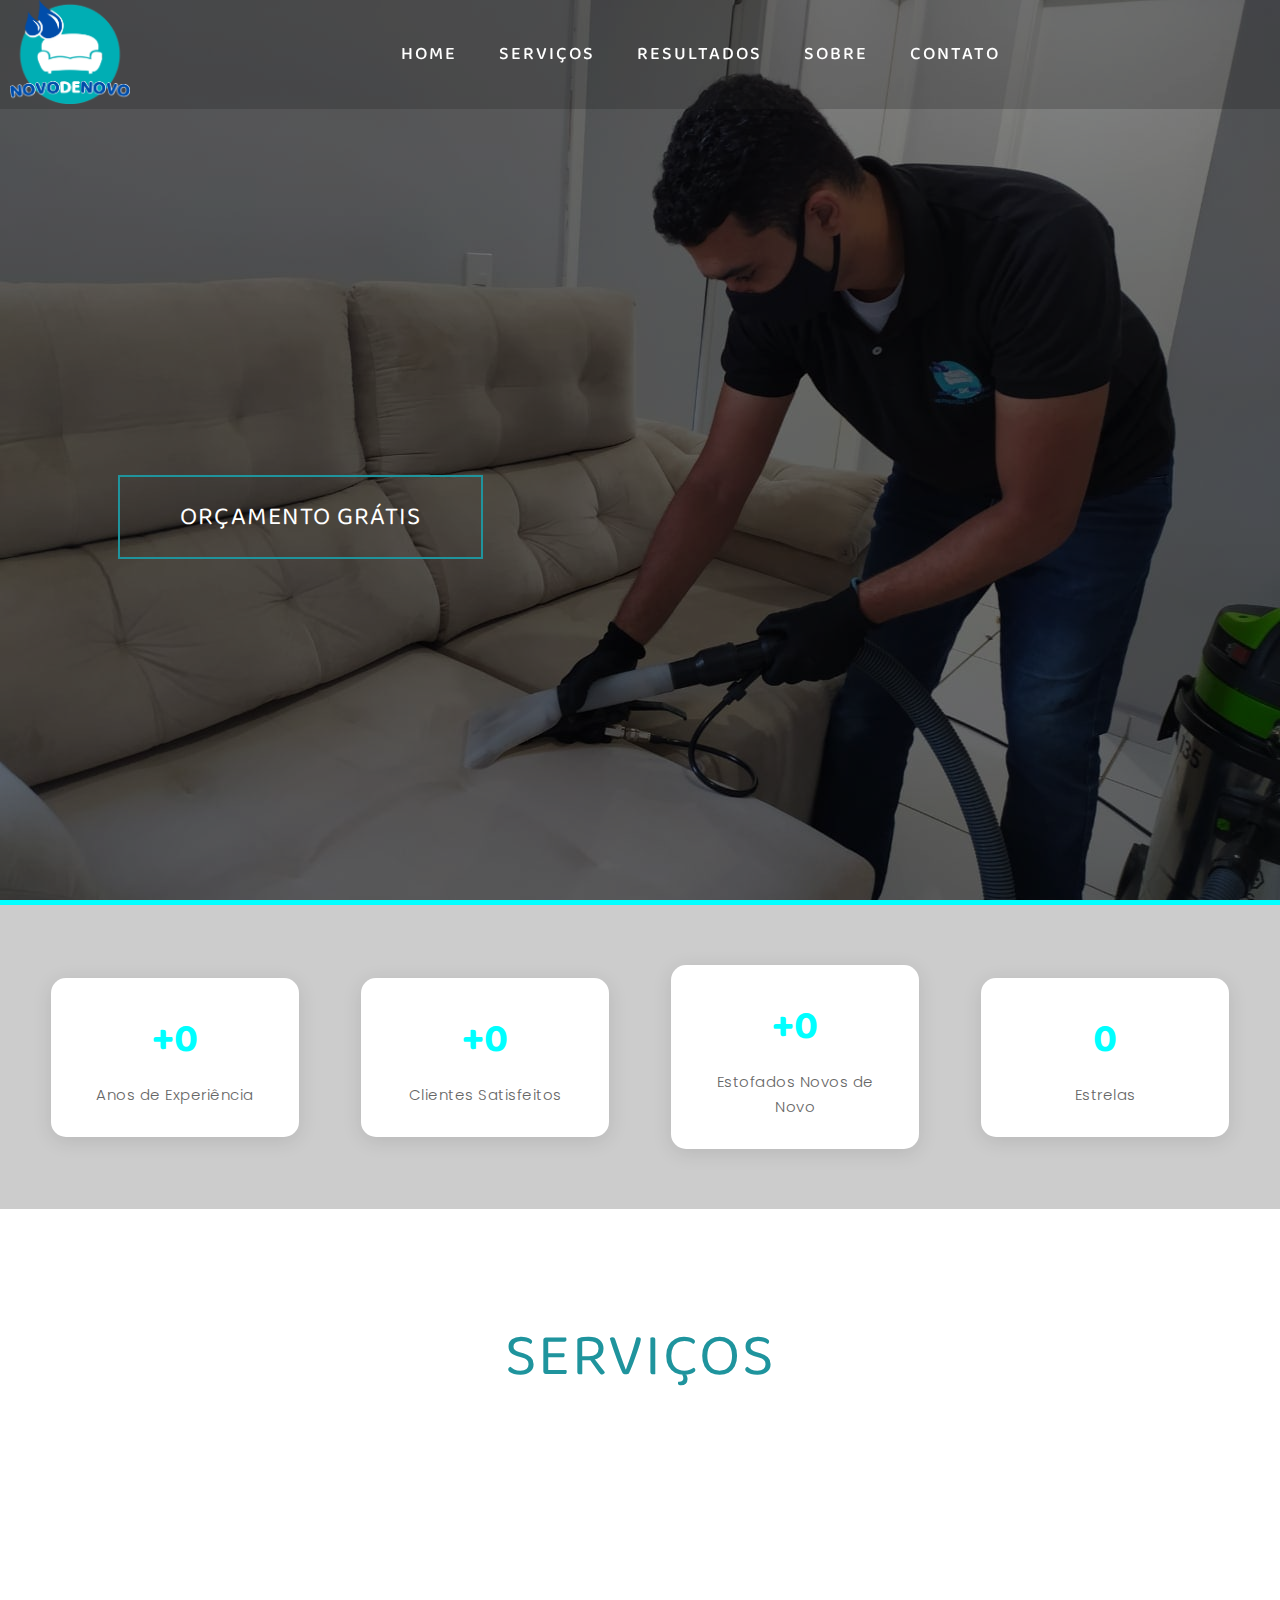
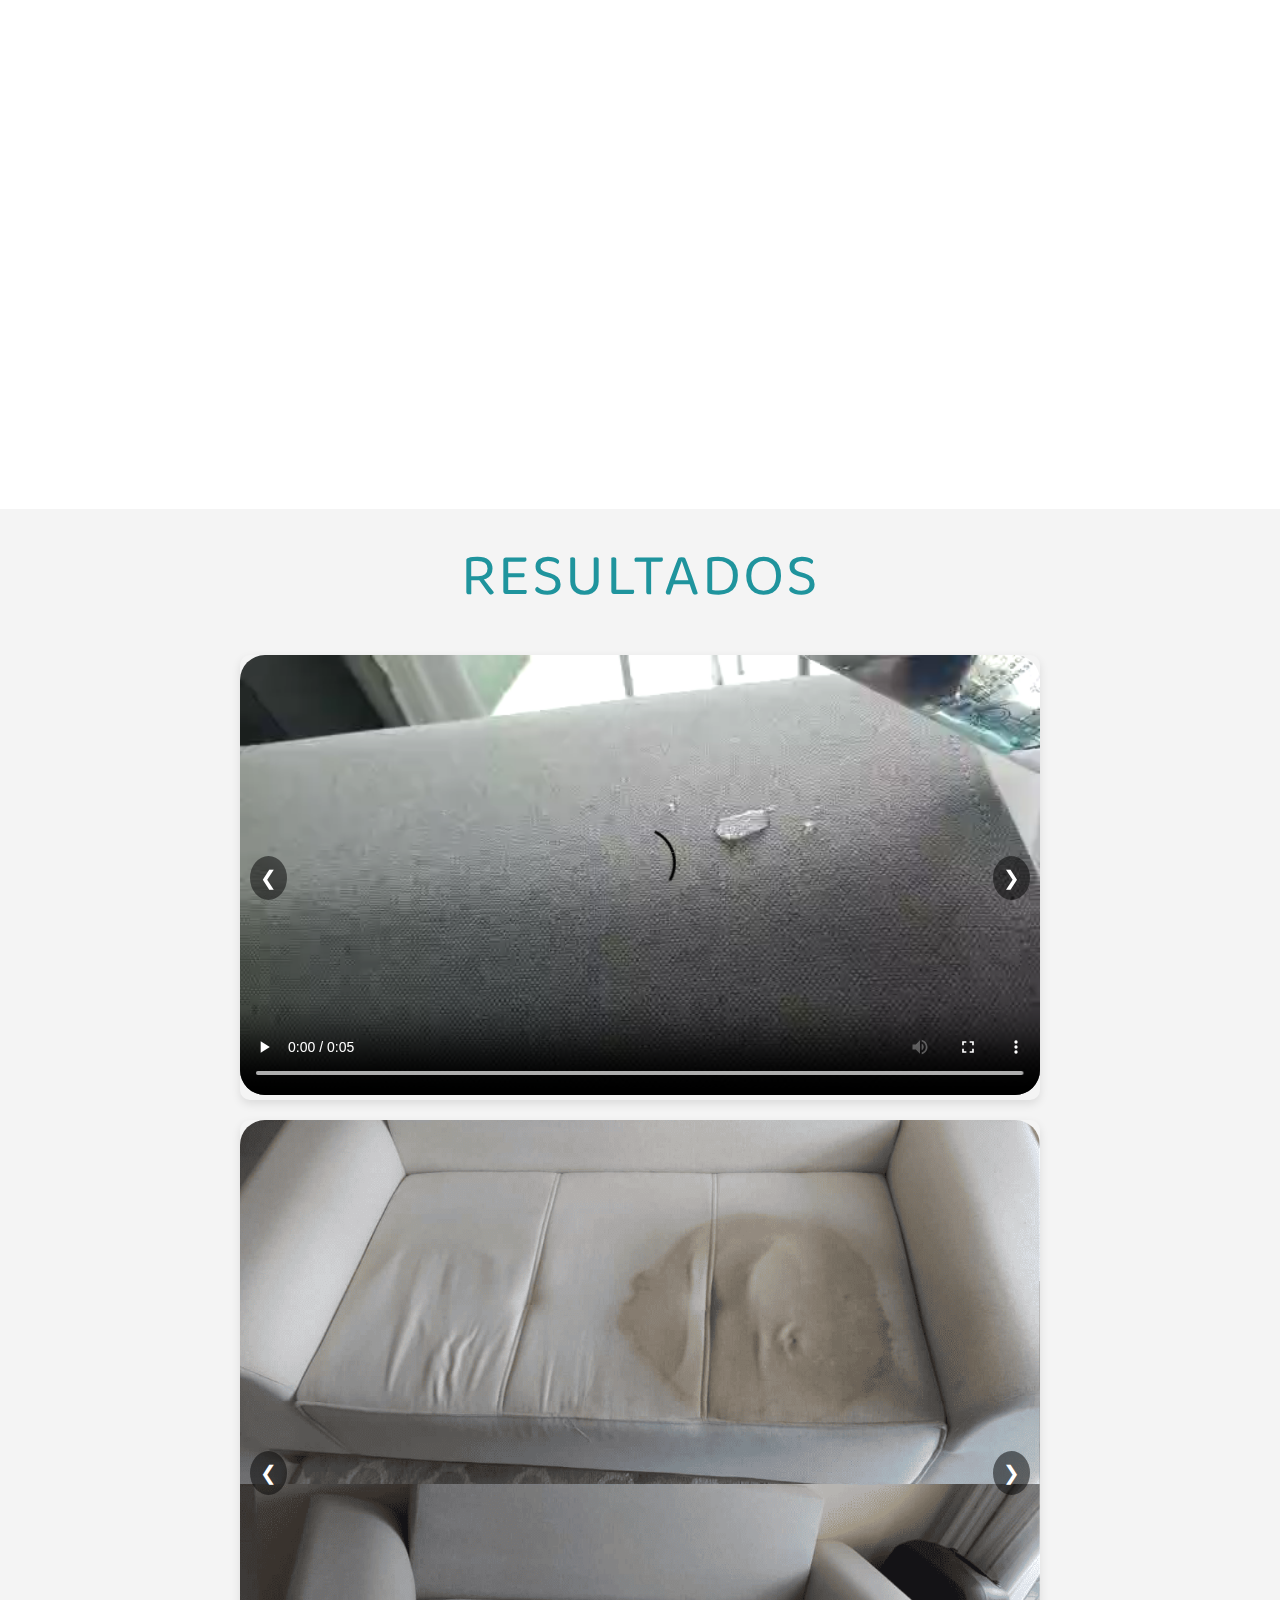
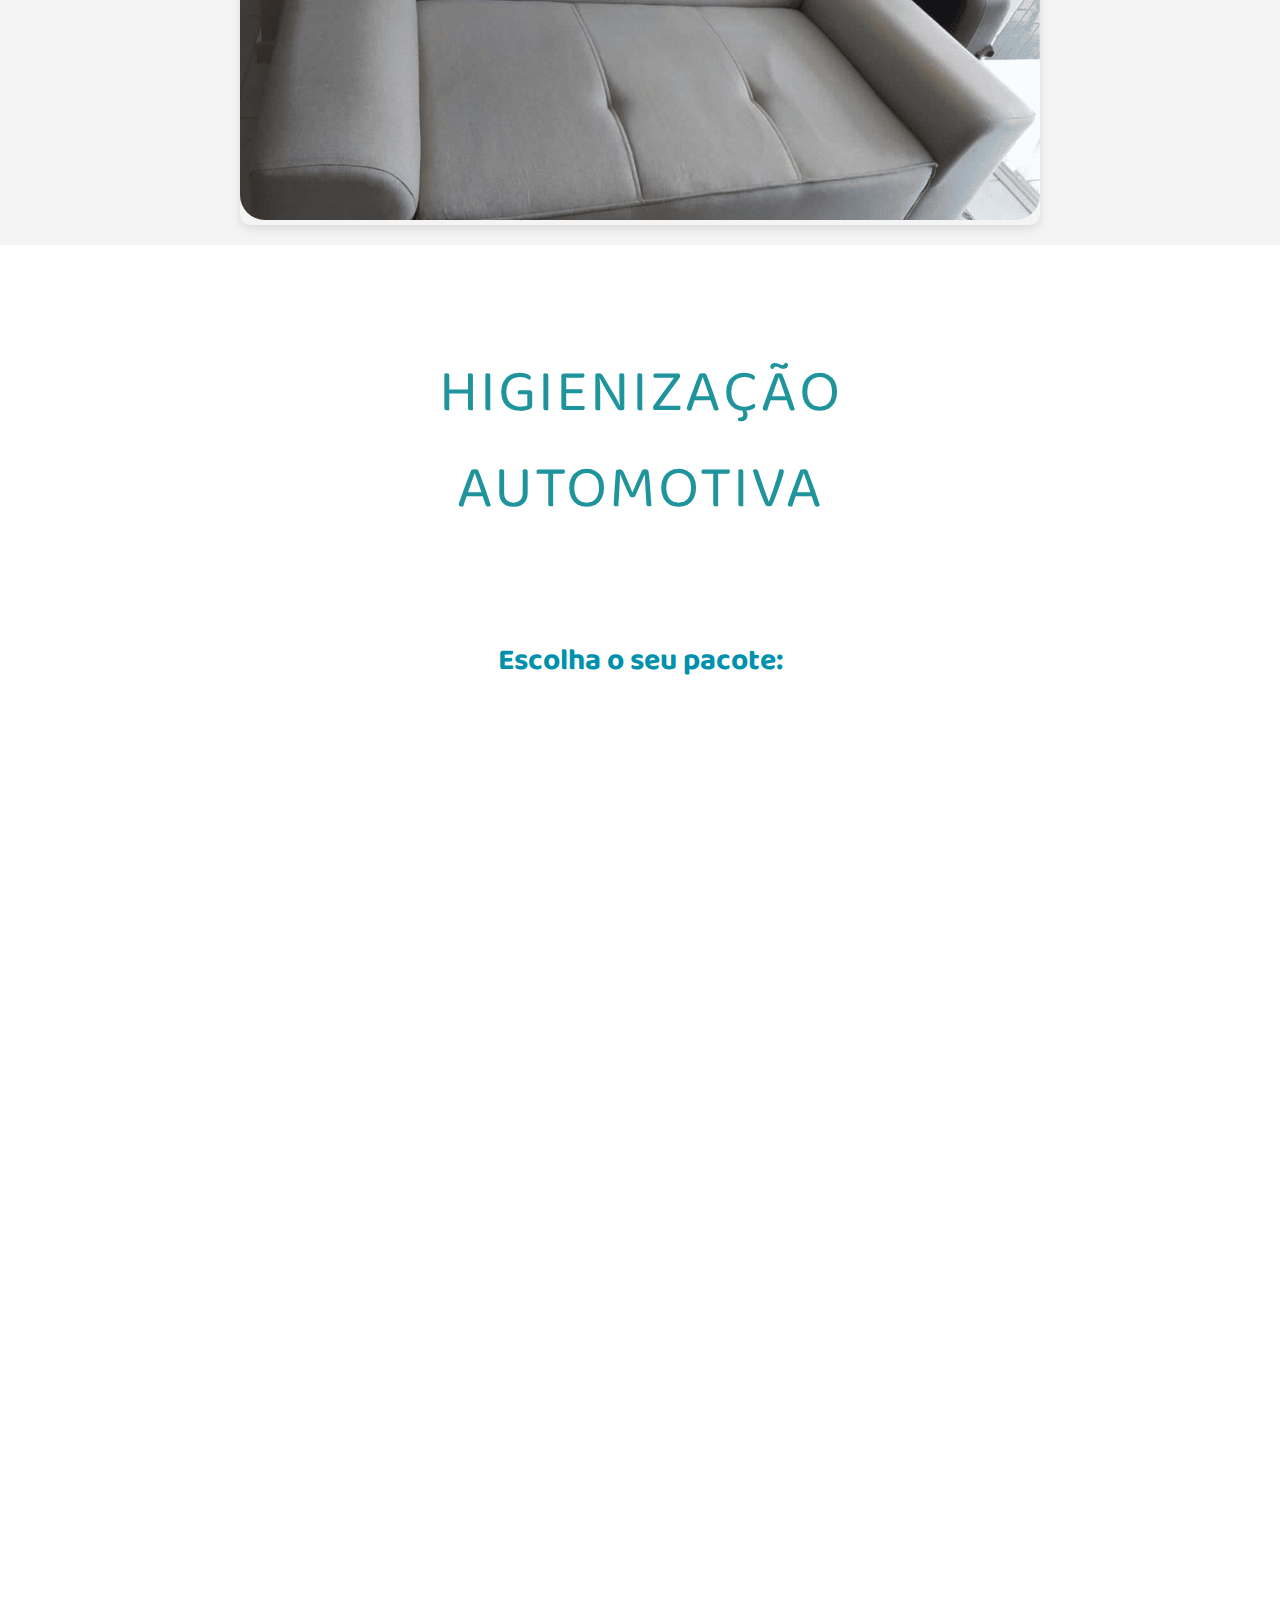
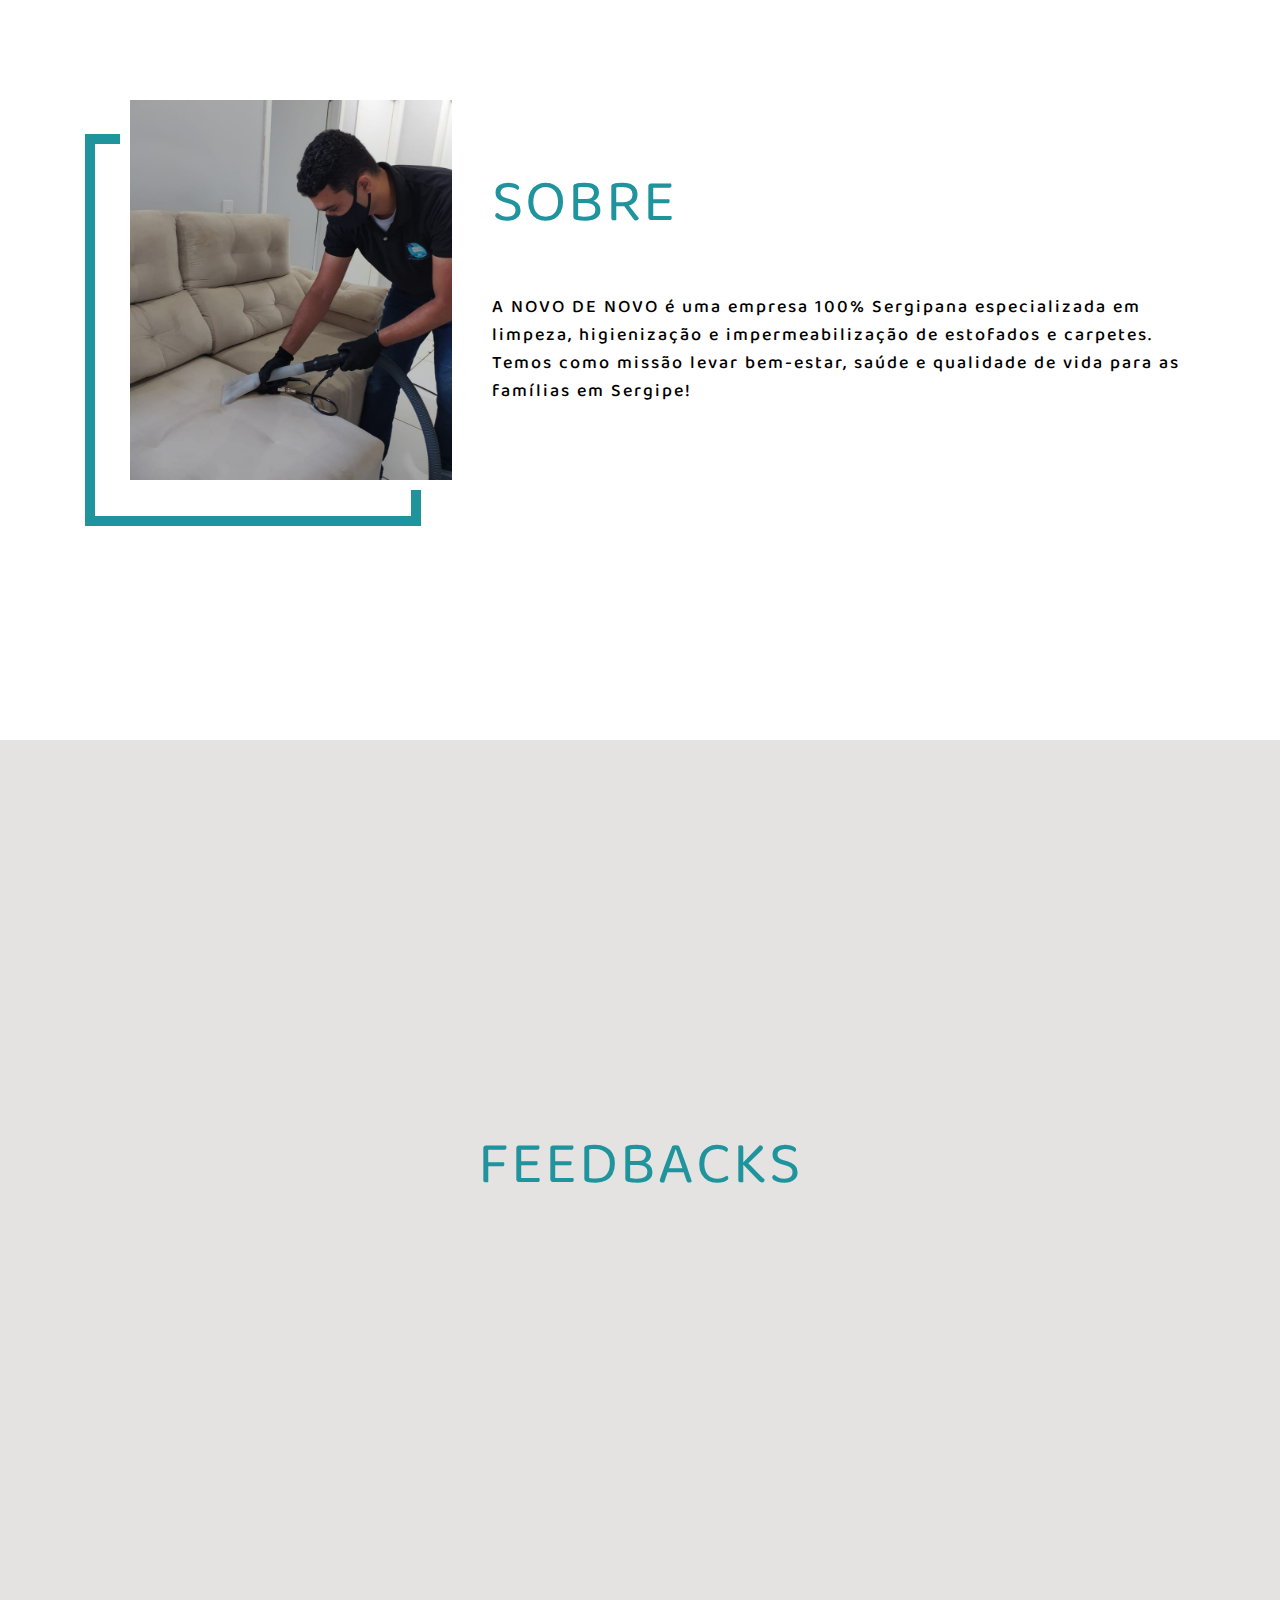
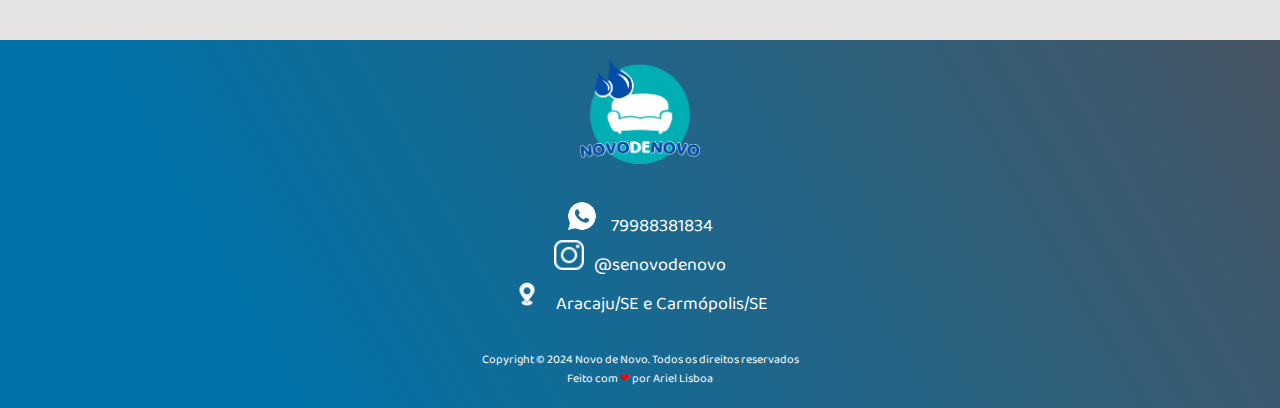
==== home.html @ c9e62622 "upgrades" ====
<!DOCTYPE html>
<html lang="en">

<head>
  <meta charset="UTF-8">
  <meta name="viewport" content="width=device-width, initial-scale=1.0">
  <link href="https://fonts.googleapis.com/css2?family=Poppins:wght@400;600&display=swap" rel="stylesheet">
  <link rel="stylesheet" href="assets/css/style.css">
  <link rel="stylesheet" href="assets/css/menu.css">
  <link href="https://cdn.jsdelivr.net/npm/aos@2.3.4/dist/aos.css" rel="stylesheet">
  <title>Novo de Novo</title>
</head>

<body>
  <!-- Header -->
  <section id="header">
    <div class="header container">
      <div class="nav-bar">
        <div class="brand">
          <a href="#hero">
            <div class="logo-container">
              <img class="logo-img" src="assets/img/logo up-1.png" alt="img">
            </div>
          </a>
        </div>
        <div class="nav-list">
          <ul id="nav-items">
            <li><a href="#hero" data-after="Home">Home</a></li>
            <li><a href="#services" data-after="Service">Serviços</a></li>
            <li><a href="#results" data-after="Projects">Resultados</a></li>
            <li><a href="#about" data-after="About">Sobre</a></li>
            <li><a href="#footer" data-after="Contact">Contato</a></li>
          </ul>
        </div>

        <input id="close-menu" class="close-menu" type="checkbox" aria-label="Close menu" role="button">
        <label class="close-menu-label" for="close-menu" title="close menu"></label>

        <aside class="menu">
          <div class="main-content menu-content">
            <nav>
              <ul id="menu-items" onclick="document.getElementById('close-menu').checked = false;">

              </ul>
            </nav>
          </div>
        </aside>

        <script>

          const navItems = document.getElementById('nav-items').cloneNode(true);
          const menuItems = document.getElementById('menu-items');


          const itemTexts = ['Home', 'Serviços', 'Resultados', 'Sobre', 'Contato'];
          const listItems = navItems.getElementsByTagName('li');

          for (let i = 0; i < listItems.length; i++) {
            const link = listItems[i].getElementsByTagName('a')[0];
            link.textContent = itemTexts[i];
          }

          menuItems.appendChild(navItems);
        </script>


      </div>
    </div>

  </section>
  <!-- End Header -->


  <!-- Hero Section  -->
  <section id="hero">
    <!-- <div id="popup" class="popup">
      <div class="popup-content">
        <span class="close-btn" onclick="closePopup()">×</span>
        <p>Conheça a nossa limpeza</p>
        <p>Super Detalhada em automóveis!</p>
        <br><br><br><br><br><br><br><br>
        <a href="index.html#cleanCar" class="button" onclick="closePopup()">Saiba mais agora!</a>
        <br><br><br><br><br>
        <button id="btn-navegar" onclick="closePopup()">Navegar no site!</button>
      </div>
    </div> -->




    <div class="hero container">
      <div>
        <h1>Higienização de Estofados em Geral<span></span></h1>


        <a href="https://w.app/uIHXRQ" type="button" class="cta">Orçamento Grátis</a>

      </div>
    </div>
  </section>
  <!-- End Hero Section  -->

  <section class="counters">
    <div class="counter">
      <h2 class="count" data-target="10">+0</h2>
      <p>Anos de Experiência</p>
    </div>
    <div class="counter">
      <h2 class="count" data-target="2000">+0</h2>
      <p>Clientes Satisfeitos</p>
    </div>
    <div class="counter">
      <h2 class="count" data-target="9000">+0</h2>
      <p>Estofados Novos de Novo</p>
    </div>
    <div class="counter">
      <h2 class="count no-plus" data-target="5">0</h2>
      <p>Estrelas</p>
    </div>
  </section>


  <!-- Service Section -->
  <section id="services">
    <div class="services container">
      <div class="service-top">
        <h1 class="section-title"><span>Serviços</span></h1>
        <p></p>
      </div>
      <div class="service-bottom">
        <div class="service-item" data-aos="fade-up">
          <div class="icon"><img src="https://img.icons8.com/bubbles/100/000000/car.png" /></div>
          <h2>Higienização interna automotiva</h2>
          <p>Transforme o interior do seu veículo com nosso serviço de higienização interna. Removemos sujeira, manchas
            e odores. Entre em contato e dê ao seu
            carro o cuidado que ele merece!</p> <br>
          <a href="index.html#cleanCar" class="button">Saiba mais agora!</a>
        </div>

        <div class="service-item" data-aos="fade-up">
          <div class="icon"><img src="https://img.icons8.com/?size=100&id=6RWZElK4wLmq&format=png&color=000000" /></div>
          <h2>Higienização de Estofados em Geral</h2>
          <p>No processo de limpeza e higienização removemos ácaros, fungos, bactérias, poeira e outros tipos de
            sujidades.

            Além disso, deixamos seu estofado cheiroso e aumentamos sua vida útil.</p><br>
          <a href="https://w.app/uIHXRQ" class="button">Orçamento Grátis</a>
        </div>

        <div class="service-item" data-aos="fade-up">
          <div class="icon"><img src="https://img.icons8.com/?size=100&id=13101&format=png&color=000000" /></div>
          <h2>Impermeabilização de Estofados</h2>
          <p>A impermeabilização de sofá é o processo de proteção das fibras do seu tecido, blindando a penetração de
            líquidos.

            Possui proteção UV que previne o desbotamento e ressecamento do tecido.</p><br>
          <a href="https://w.app/uIHXRQ" class="button">Orçamento Grátis</a>
        </div>
      </div>
  </section>
  <!-- End Service Section -->


  <section id="results" class="carousel-section">

    <div class="carousel-top">
      <h1 class="section-title"><span>Resultados</span></h1>
    </div>
    <!-- Carrossel de Vídeos -->
    <div class="carousel-container" id="carousel-videos">
      <div class="carousel-slide">
        <div class="carousel-item"><video controls>
            <source src="assets/img/imper.mp4" type="video/mp4">Seu navegador não suporta o vídeo.
          </video></div>
        <div class="carousel-item"><video controls>
            <source src="assets/img/extracao.mp4" type="video/mp4">Seu navegador não suporta o vídeo.
          </video></div>
        <div class="carousel-item"><video controls>
            <source src="assets/img/uva.mp4" type="video/mp4">Seu navegador não suporta o vídeo.
          </video></div>
      </div>
      <button class="carousel-prev-btn" onclick="moveCarouselSlide('videos', -1)">❮</button>
      <button class="carousel-next-btn" onclick="moveCarouselSlide('videos', 1)">❯</button>
    </div>


    <!-- Carrossel de Imagens -->
    <div class="carousel-container" id="carousel-images">
      <div class="carousel-slide">
        <div class="carousel-item"><img src="assets/img/cafe.png" alt="Imagem 1"></div>
        <div class="carousel-item"><img src="assets/img/colchao.png" alt="Imagem 2">
        </div>
        <div class="carousel-item"><img src="assets/img/car.png" alt="Imagem 3"></div>
      </div>
      <button class="carousel-prev-btn" onclick="moveCarouselSlide('images', -1)">❮</button>
      <button class="carousel-next-btn" onclick="moveCarouselSlide('images', 1)">❯</button>
    </div>
  </section>



  <!-- CleanCar Section -->
  <section id="cleanCar">
    <div class="cleanCar container">
      <div class="cleanCar-top">
        <h1 class="section-title"><span>Higienização Automotiva </span></h1>
        <h2><span>Escolha o seu pacote:</span></2>
          <p></p>
      </div>
      <div class="cleanCar-bottom">
        <div class="cleanCar-item" data-aos="fade-up">
          <h2>💎 Higienização Super Detalhada </h2>
          <p>- Limpeza detalhada de todos os plásticos</p>
          <p>- Higienização e sanitização dos cintos</p>
          <p>- Limpeza e Higienização dos bancos </p>
          <p>- Limpeza e Higienização do carpete </p>
          <p>- Limpeza e Higienização do teto </p>
          <p>- Higienização do volante, câmbio e freio de mão </p>
          <br>
          <a href="https://w.app/NovoDeNovo" class="button">Saiba mais agora!</a>
        </div>

        <div class="cleanCar-item" data-aos="fade-up">
          <h2>♦️ Higienização Interna Simples</h2>
          <p>- Limpeza e Higienização dos bancos</p>

          <p>- Limpeza e Higienização do carpete e teto</p><br>
          <a href="https://w.app/NovoDeNovoSE" class="button">Orçamento Grátis</a>
        </div>

        <div class="cleanCar-item" data-aos="fade-up">

          <h2>🔆 Limpeza e Higienização Bancos </h2>
          <p>Limpeza e Higienização somente dos bancos do veículo!</p><br>
          <a href="https://w.app/fI4OQm" class="button">Orçamento Grátis</a>
        </div>
      </div> 
  </section>
  <!-- End CleanCar Section -->


  <!-- About Section -->
  <section id="about">
    <div class="about container">
      <div class="col-left">
        <div class="about-img">
          <img src="assets/img/img.jpeg" alt="img">
        </div>
      </div>
      <div class="col-right">
        <h1 class="section-title"><span>Sobre</span></h1>
        <br>
        <br>
        <h2>A NOVO DE NOVO é uma empresa 100% Sergipana especializada em limpeza, higienização e impermeabilização de
          estofados e carpetes.

          Temos como missão levar bem-estar, saúde e qualidade de vida para as famílias em Sergipe!</h2>
        <p></p>
    
      </div>
    </div>
  </section>
  <!-- End About Section -->

  <!-- Feedbacks Section -->
  <section id="feedbacks">
    <div class="feedbacks container">
      <div class="feedbacks-header">
        <h1 class="section-title"><span>Feedbacks</span></h1>
      </div>
      <div class="all-feedbacks">

        <script src="https://static.elfsight.com/platform/platform.js" async></script>
        <div class="elfsight-app-d3b23707-4cbc-46d1-8b22-0576fbf132b2" data-elfsight-app-lazy></div>
      </div>
    </div>
  </section>
  <!-- End Feedbacks Section -->

  <!-- Footer -->
  <section id="footer">
    <div>
      <div class="logo-container">
        <img class="logo-img" src="assets/img/logo up-1.png" alt="img">
      </div>
      <br>
      <br>
      <div class="social-icons">
        <a n href="https://api.whatsapp.com/send?phone=5571993302013&text=Ol%C3%A1%2C%20quero%20saber%20mais%20informa%C3%A7%C3%B5es%20sobre%20os%20produtos%20Reis%20dos%20Cereais!"
          target="_blank">
          <img src="assets/img/whatsapp-icon.png" alt="WhatsApp"> 79988381834</a>
      </div>
      <div class="social-icons">
        <a href="https://www.instagram.com/senovodenovo/" target="_blank">
          <img src="assets/img/instagram-icon.png" alt="Instagram">@senovodenovo</a>
      </div>

      <div class="social-icons">
        <a href="/" target="_blank">
          <img src="assets/img/loc.png" alt="Localization"> Aracaju/SE e Carmópolis/SE</a>
      </div>
    </div>
    <br><br>
    <a>Copyright © 2024 Novo de Novo. Todos os direitos reservados</a> <br>
    <a rel="nofollow" target="_blank" href="https://ariellisboalopes.netlify.app">Feito com <span class="heart">❤</span>
      por Ariel Lisboa</a>
  </section>
  <!-- End Footer -->


  <script src="./app.js"></script>
  <script>
    // Definindo variáveis de índice para cada carrossel
    let carouselSlideIndexImages = 0;
    let carouselSlideIndexVideos = 0;

    // Variáveis de intervalo automático para os carrosséis
    let autoSlideIntervalImages;
    let autoSlideIntervalVideos;

    // Função para mostrar o slide do carrossel
    function showCarouselSlide(carouselType, index) {
      const carouselSlides = document.querySelectorAll(`#carousel-${carouselType} .carousel-item`);
      let carouselSlideIndex = carouselType === 'images' ? carouselSlideIndexImages : carouselSlideIndexVideos;

      if (index >= carouselSlides.length) {
        carouselSlideIndex = 0;
      } else if (index < 0) {
        carouselSlideIndex = carouselSlides.length - 1;
      }

      const newTransformValue = -carouselSlideIndex * 100;
      document.querySelector(`#carousel-${carouselType} .carousel-slide`).style.transform = `translateX(${newTransformValue}%)`;

      // Atualiza o índice
      if (carouselType === 'images') {
        carouselSlideIndexImages = carouselSlideIndex;
      } else {
        carouselSlideIndexVideos = carouselSlideIndex;
      }
    }

    // Função para mover o slide do carrossel
    function moveCarouselSlide(carouselType, n) {
      if (carouselType === 'images') {
        carouselSlideIndexImages += n;
        showCarouselSlide('images', carouselSlideIndexImages);
      } else if (carouselType === 'videos') {
        carouselSlideIndexVideos += n;
        showCarouselSlide('videos', carouselSlideIndexVideos);
      }
    }

    // Função para iniciar o avanço automático de slides
    function startAutoSlide(carouselType) {
      if (carouselType === 'images') {
        autoSlideIntervalImages = setInterval(() => moveCarouselSlide('images', 1), 2000); // Muda a cada 3 segundos
      } else if (carouselType === 'videos') {
        autoSlideIntervalVideos = setInterval(() => moveCarouselSlide('videos', 1), 2000);
      }
    }

    // Função para parar o avanço automático de slides
    function stopAutoSlide(carouselType) {
      if (carouselType === 'images') {
        clearInterval(autoSlideIntervalImages);
      } else if (carouselType === 'videos') {
        clearInterval(autoSlideIntervalVideos);
      }
    }

    // Inicia o avanço automático de ambos os carrosséis ao carregar a página
    document.addEventListener('DOMContentLoaded', () => {
      showCarouselSlide('images', carouselSlideIndexImages);
      showCarouselSlide('videos', carouselSlideIndexVideos);
      startAutoSlide('images');
      startAutoSlide('videos');
    });

    // Pausa o avanço automático ao passar o mouse sobre o carrossel
    document.getElementById('carousel-images').addEventListener('mouseenter', () => stopAutoSlide('images'));
    document.getElementById('carousel-images').addEventListener('mouseleave', () => startAutoSlide('images'));

    document.getElementById('carousel-videos').addEventListener('mouseenter', () => stopAutoSlide('videos'));
    document.getElementById('carousel-videos').addEventListener('mouseleave', () => startAutoSlide('videos'));

    // Outras funções da página não relacionadas ao carrossel
    document.addEventListener('DOMContentLoaded', () => {
      document.getElementById("popup").classList.add("show");
    });

    // Carregar o widget externo de forma assíncrona
    (function (d, script) {
      script = d.createElement('script');
      script.type = 'text/javascript';
      script.async = true;
      script.src = 'https://w.app/widget-v1/uIHXRQ.js';
      d.getElementsByTagName('head')[0].appendChild(script);
    })(document);

    function closePopup() {
      document.getElementById("popup").classList.remove("show");
    }

    // Função para iniciar a contagem de números na seção contadores
    function startCount() {
      const counters = document.querySelectorAll('.count');
      counters.forEach(counter => {
        const target = +counter.getAttribute('data-target');
        let count = 0;
        const speed = 4000;

        const increment = Math.ceil(target / (speed / 100));
        const interval = setInterval(() => {
          count += increment;
          if (count >= target) {
            count = target;
            clearInterval(interval);
          }
          counter.innerText = counter.classList.contains('no-plus') ? count : `+${count}`;
        }, 100);
      });
    }

    // Inicia a contagem de números ao rolar para a seção
    const countersSection = document.querySelector('.counters');
    let countStarted = false;

    window.addEventListener('scroll', () => {
      const sectionTop = countersSection.getBoundingClientRect().top;
      const windowHeight = window.innerHeight;

      if (!countStarted && sectionTop < windowHeight) {
        countStarted = true;
        startCount();
      }
    });

    window.addEventListener('load', () => {
      const sectionTop = countersSection.getBoundingClientRect().top;
      const windowHeight = window.innerHeight;

      if (sectionTop < windowHeight) {
        countStarted = true;
        startCount();
      }
    });


  </script>
  <script src="https://cdn.jsdelivr.net/npm/aos@2.3.4/dist/aos.js"></script>
  <script>
    AOS.init({
      duration: 2500,  // Tempo da animação (em milissegundos)
      once: true,  // A animação acontece apenas uma vez
      easing: 'ease-in-out',  // Tipo de transição
    });
  </script>
</body>

</html>
---- assets/css/style.css ----
@import url('https://fonts.googleapis.com/css2?family=Baloo+2:wght@400;700&display=swap');


* {
	padding: 0;
	margin: 0;
	box-sizing: border-box;
}

html {
	font-size: 10px;
	font-family: 'Baloo 2', cursive;

}

a {
	text-decoration: none;
}

.container {
	min-height: 100vh;
	width: 100%;
	display: flex;
	align-items: center;
	justify-content: center;
}

img {
	height: 100%;
	width: 100%;
	object-fit: cover;
}

p {
	color: black;
	font-size: 1.4rem;
	margin-top: 5px;
	line-height: 2.5rem;
	font-weight: 300;
	letter-spacing: 0.05rem;
}

.section-title {
	font-family: 'Baloo 2', cursive;
	font-size: 4rem;
	font-weight: 300;
	color: black;
	margin-bottom: 10px;
	text-transform: uppercase;
	letter-spacing: 0.2rem;
	text-align: center;
}

.section-title span {
	color: #1f949d;
}

.logo-container {
	text-align: center;
}

.logo-img {
	width: 120px;
	height: auto;
	margin-bottom: 0px;
}

.cta {
	display: inline-block;
	padding: 10px 30px;
	color: white;
	background-color: transparent;
	border: 2px solid #1f949d;
	font-size: 2rem;
	text-transform: uppercase;
	letter-spacing: 0.1rem;
	margin-top: 30px;
	animation: pulse 1s infinite;
	text-align: center;
	/* Centraliza os textos */
}


.cta:hover {
	color: white;
	background-color: #1f949d;
	animation: none;
	text-align: center;
	/* Centraliza os textos */
}

.brand h1 {
	font-size: 3rem;
	text-transform: uppercase;
	color: white;
}

/* .brand h1 span {
	color: #1f949d;
} */

/* Header section */
#header {
	position: fixed;
	z-index: 1000;
	left: 0;
	top: 0;
	width: 100vw;
	height: auto;
}

#header .header {
	min-height: 8vh;
	background-color: rgba(31, 30, 30, 0.24);
	transition: 0.3s ease background-color;
}

#header .nav-bar {
	display: flex;
	align-items: center;
	justify-content: space-between;
	width: 100%;
	height: 100%;
	max-width: 1300px;
	padding: 0 10px;
}

#header .nav-list ul {
	list-style: none;
	position: absolute;
	background-color: rgb(31, 30, 30);
	width: 100vw;
	height: 100vh;
	left: 100%;
	top: 0;
	display: flex;
	flex-direction: column;
	justify-content: center;
	align-items: center;
	z-index: 1;
	overflow-x: hidden;
	transition: 0.5s ease left;
}

#header .nav-list ul.active {
	left: 0%;
}

#header .nav-list ul a {
	font-size: 2.5rem;
	font-weight: 500;
	letter-spacing: 0.2rem;
	text-decoration: none;
	color: white;
	text-transform: uppercase;
	padding: 20px;
	display: block;
}

#header .nav-list ul a::after {
	content: attr(data-after);
	position: absolute;
	top: 50%;
	left: 50%;
	transform: translate(-50%, -50%) scale(0);
	color: rgba(240, 248, 255, 0.021);
	font-size: 13rem;
	letter-spacing: 50px;
	z-index: -1;
	transition: 0.3s ease letter-spacing;
}

#header .nav-list ul li:hover a::after {
	transform: translate(-50%, -50%) scale(1);
	letter-spacing: initial;
}

#header .nav-list ul li:hover a {
	color: #1f949d;
}

/* End Header section */

/* Hero Section */

#hero {
	background-attachment: fixed;
	background-image: url(/assets/img/img.jpeg);
	background-size: cover;
	background-position: top center;
	position: relative;
	z-index: 1;
}

#hero::after {
	content: '';
	position: absolute;
	left: 0;
	top: 0;
	height: 100%;
	width: 100%;
	background-color: rgba(0, 0, 0, 0.664);
	opacity: 0.7;
	z-index: -1;
}

#hero .hero {
	display: flex;
	flex-direction: column;
	/* Alinha os itens verticalmente */
	justify-content: center;
	/* Centraliza verticalmente */
	align-items: center;
	/* Centraliza horizontalmente */
	max-width: 1200px;
	margin: 0 auto;
	padding: 0 50px;
	height: 100vh;
	/* Assegura que a altura seja a total da viewport */
}

#hero h1 {
	font-family: 'Baloo 2', cursive;
	font-weight: 700;
	display: block;
	width: fit-content;
	font-size: 4rem;
	position: relative;
	color: transparent;
	animation: text_reveal 0.5s ease forwards;
	animation-delay: 0.8s;
}

#hero h1:nth-child(1) {
	animation-delay: 0.8s;
}

#hero h1 span {
	position: absolute;
	top: 0;
	left: 0;
	height: 100%;
	width: 0;
	background-color: #ffffff;
	animation: text_reveal_box 1.8s ease;
	animation-delay: 0.5s;
}

#hero h1:nth-child(1) span {
	animation-delay: 0.5s;
}

#hero h2 {
	display: block;
	width: fit-content;
	font-size: 3rem;
	position: relative;
	color: transparent;
	animation: text_reveal_h2 0.6s ease forwards;
	animation-delay: 1.5s;
	justify-content: center;
	text-align: center;
	/* Centraliza os textos */
}

/* End Hero Section */

/* Services Section */
#services .services {
	flex-direction: column;
	text-align: center;
	max-width: 1500px;
	margin: 0 auto;
	padding: 100px 0;
	z-index: -1;
	/* Z-index menor para permitir que o popup apareça acima */
}

#services .service-top {
	max-width: 500px;
	margin: 0 auto;
}

#services .service-bottom {
	display: flex;
	align-items: center;
	justify-content: center;
	flex-wrap: wrap;
	margin-top: 50px;
}

#services .service-item {
	flex-basis: 80%;
	display: flex;
	align-items: flex-start;
	justify-content: center;
	flex-direction: column;
	padding: 30px;
	border-radius: 10px;
	background-image: url(./img/img-1.png);
	background-size: cover;
	margin: 10px 5%;
	position: relative;
	overflow: hidden;
}

#services .service-item::after {
	content: '';
	position: absolute;
	left: 0;
	top: 0;
	height: 100%;
	width: 100%;
	background-image: linear-gradient(60deg, #29323c 0%, #485563 100%);
	opacity: 0.9;
	z-index: -1;
}

#services .service-bottom .icon {
	height: 80px;
	width: 80px;
	margin-bottom: 20px;
}

#services .service-item h2 {
	font-size: 2rem;
	color: white;
	margin-bottom: 10px;
	text-transform: uppercase;
}

#services .service-item p {
	color: white;
	text-align: left;
}

/* End Services Section */


/* CleanCar Section */
#cleanCar .cleanCar {
	flex-direction: column;
	text-align: center;
	max-width: 1500px;
	margin: 0 auto;
	padding: 100px 0;
	z-index: -1;
}

#cleanCar .cleanCar-top {
	max-width: 500px;
	margin: 0 auto;
}

#cleanCar .cleanCar-top h2 {
	margin-top: 100px;
	font-size: 3rem;
	color: rgb(0, 145, 173);
}

#cleanCar .cleanCar-bottom {
	display: flex;
	align-items: flex-start;
	/* Alinha os itens no topo */
	justify-content: center;
	/* Alinha os itens à esquerda (horizontalmente) */
	flex-wrap: wrap;
	margin-top: 50px;
}

#cleanCar .cleanCar-item {
	flex-basis: 80%;
	display: flex;
	align-items: flex-start;
	justify-content: center;
	flex-direction: column;
	padding: 30px;
	border-radius: 10px;
	background-image: url(./img/img-1.png);
	background-size: cover;
	margin: 10px 5%;
	position: relative;
	overflow: hidden;
}

#cleanCar .cleanCar-item::after {
	content: '';
	position: absolute;
	left: 0;
	top: 0;
	height: 100%;
	width: 100%;
	background-image: linear-gradient(60deg, #29323c 0%, #485563 100%);
	opacity: 0.9;
	z-index: -1;
}

#cleanCar .cleanCar-bottom .icon {
	height: 80px;
	width: 80px;
	margin-bottom: 20px;
}

#cleanCar .cleanCar-item h2 {
	font-size: 2rem;
	color: white;
	margin-bottom: 10px;
	text-transform: uppercase;
}

#cleanCar .cleanCar-item p {
	color: white;
	text-align: left;
}

/* End CleanCar Section */


.carousel-section {
	padding: 20px;
	background: #f4f4f4;
	display: flex;
	flex-direction: column;
	/* Alinha os carrosséis verticalmente */
	gap: 20px;
	/* Espaçamento entre os carrosséis */
	align-items: center;
	/* Centraliza os carrosséis */
}

#carousel-section .carousel-top {
	max-width: 500px;
	margin: 0 auto;
}

.carousel-container {
	width: 90%;
	max-width: 800px;
	position: relative;
	overflow: hidden;
	border-radius: 10px;
	box-shadow: 0 4px 10px rgba(0, 0, 0, 0.1);
}

.carousel-slide {
	display: flex;
	transition: transform 0.5s ease-in-out;
}

.carousel-item {
	min-width: 100%;
	transition: opacity 0.5s ease;
}

.carousel-item img,
.carousel-item video {
	width: 100%;
	border-radius: 25px;
}

.carousel-prev-btn,
.carousel-next-btn {
	position: absolute;
	top: 50%;
	transform: translateY(-50%);
	background-color: rgba(0, 0, 0, 0.5);
	color: white;
	font-size: 2em;
	border: none;
	cursor: pointer;
	padding: 10px;
	border-radius: 50%;
}

.carousel-prev-btn {
	left: 10px;
}

.carousel-next-btn {
	right: 10px;
}

.carousel-prev-btn:hover,
.carousel-next-btn:hover {
	background-color: rgba(0, 0, 0, 0.7);
}



/* About Section */
#about .about {
	flex-direction: column-reverse;
	text-align: center;
	max-width: 1200px;
	margin: 0 auto;
	padding: 100px 20px;
}

#about .col-left {
	width: 250px;
	height: 360px;
}

#about .col-right {
	width: 100%;
}

#about .col-right h2 {
	font-size: 1.8rem;
	font-weight: 500;
	letter-spacing: 0.2rem;
	margin-bottom: 10px;
}

#about .col-right p {
	margin-bottom: 20px;
}

#about .col-right .cta {
	color: black;
	margin-bottom: 50px;
	padding: 10px 20px;
	font-size: 2rem;
}

#about .col-left .about-img {
	height: 100%;
	width: 100%;
	position: relative;
	border: 10px solid white;
}

#about .col-left .about-img::after {
	content: '';
	position: absolute;
	left: -33px;
	top: 19px;
	height: 98%;
	width: 98%;
	border: 7px solid #1f949d;
	z-index: -1;
}

/* End About Section */

/* Feedbacks section */
#feedbacks {
	background-color: #e4e3e1;
	z-index: 1;
	padding: 0 15px;
	/* Adiciona um padding lateral para evitar que o conteúdo ultrapasse as bordas */
}

#feedbacks .feedbacks {
	background-color: #e4e3e1;
	flex-direction: column;
	max-width: 100%;
	/* Ajusta para garantir que a largura máxima seja a largura da tela */
	margin: 0 auto;
	padding: 80px 0;
	box-sizing: border-box;
	/* Garante que o padding não afete a largura */
}

#feedbacks .feedbacks-header h1 {
	margin-bottom: 50px;
}

#feedbacks .all-feedbacks {
	display: flex;
	align-items: center;
	justify-content: center;
	flex-direction: column;
}

#feedbacks .feedbacks-item {
	display: flex;
	align-items: center;
	justify-content: center;
	flex-direction: column;
	width: 100%;
	/* Garantir que os itens se ajustem 100% à largura disponível */
	max-width: 800px;
	/* Limita a largura máxima */
	margin: 20px auto;
	overflow: hidden;
	border-radius: 30px;
	box-sizing: border-box;
}

#feedbacks .feedbacks-info {
	padding: 30px;
	flex-basis: 50%;
	height: 100%;
	display: flex;
	justify-content: center;
	flex-direction: column;
	background-image: linear-gradient(60deg, #8c8c8c -30%, #343434 100%);
	color: white;
	align-items: center;
	text-align: center;
	padding: 10px;
}

#feedbacks .feedbacks-info a {
	margin-top: 1rem;
	font-size: 1.4rem;
	color: #ffff;
	background-color: #592d1400;
	padding: 10px;
}

#feedbacks .feedbacks-info h1 {
	font-size: 4rem;
	font-weight: 500;
}

#feedbacks .feedbacks-info h2 {
	font-size: 2.2rem;
	font-weight: 500;
	margin-top: 10px;
}

#feedbacks .feedbacks-info p {
	color: white;
}

#feedbacks .feedbacks-img {
	flex-basis: 50%;
	height: 300px;
	overflow: hidden;
	position: relative;
}

#feedbacks .feedbacks-img img {
	transition: 0.3s ease transform;
	width: 100%;
	/* Garante que a imagem não ultrapasse os limites laterais */
}

#feedbacks .feedbacks-item:hover .feedbacks-img img {
	transform: scale(1.1);
}

/* Responsividade */
@media (max-width: 768px) {
	#feedbacks .feedbacks-item {
		flex-direction: column;
		width: 90%;
		/* Ajusta a largura para telas menores */
	}

	#feedbacks .feedbacks-info {
		padding: 15px;
		/* Reduz o padding para telas pequenas */
	}

	#feedbacks .feedbacks-img {
		height: 200px;
		/* Ajusta a altura da imagem em telas pequenas */
	}
}

@media (max-width: 480px) {
	#feedbacks .feedbacks-info h1 {
		font-size: 2.5rem;
		/* Ajusta o tamanho da fonte do título para telas menores */
	}

	#feedbacks .feedbacks-info h2 {
		font-size: 1.8rem;
		/* Ajusta o tamanho da fonte do subtítulo para telas menores */
	}

	#feedbacks .feedbacks-info p {
		font-size: 1.2rem;
		/* Ajusta o tamanho da fonte do parágrafo para telas menores */
	}
}


/* Footer */
#footer {
	background-image: linear-gradient(60deg, #0072a7 20%, #485563 100%);
	text-align: center;
	padding: 20px 0;
}

#footer .footer {
	min-height: 200px;
	flex-direction: column;
	padding-top: 50px;
	padding-bottom: 10px;
}

.footer .container {
	display: flex;
	justify-content: space-between;
	align-items: center;
	flex-wrap: wrap;
}

.footer-content {
	display: flex;
	justify-content: space-between;
	width: 100%;
	max-width: 1200px;
	margin: 0 auto;
}

.footer-info {
	display: flex;
	flex-direction: column;
	align-items: flex-start;
}


.footer-contact {
	text-align: right;
}

.footer-contact p {
	margin-bottom: 10px;
}

.footer-img {
	width: 250px;
	height: auto;
	margin-bottom: 0px;

}

.social-icons img {
	margin-right: 10px;
	width: 30px;
	height: 30px;
	color: #ffffff;
}

.social-icons a {
	font-size: 1.8rem !important;
}

#footer h2 {
	color: #ffffff;
	font-weight: 500;
	font-size: 1.8rem;
	letter-spacing: 0.1rem;
	margin-top: 10px;
	margin-bottom: 10px;
}

#footer p {
	color: #ffffff;
	font-weight: 900;
	font-size: 1.3rem;
	margin: 0;
	padding: 4rem;
}


#footer a {
	color: rgb(255, 255, 255);
	font-size: 1.2rem;
}

.heart {
	color: #ff0202;
}

/* End Footer */


/* Estilos do fundo do popup */
.popup {
	z-index: 99999;
	position: fixed;
	top: 0;
	left: 0;
	width: 100%;
	height: 100%;
	background: rgba(0, 0, 0, 0.5);
	display: flex;
	justify-content: center;
	align-items: center;
	visibility: hidden;
	opacity: 0;
	transition: visibility 0s, opacity 0.3s ease;
}

/* Conteúdo do popup */
.popup {
	z-index: 99999;
	position: fixed;
	top: 0;
	left: 0;
	width: 100%;
	height: 100%;
	background: rgba(0, 0, 0, 0.5);
	display: flex;
	justify-content: center;
	align-items: center;
	visibility: hidden;
	opacity: 0;
	transition: visibility 0s, opacity 0.3s ease;
}

/* Mostrar o popup */
.popup.show {
	visibility: visible;
	opacity: 1;
}

/* Conteúdo do popup */
.popup-content {
	background-image: url(/assets/img/carro-limpo.jpg);
	background-size: cover;
	background-position: top center;
	padding: 20px;
	width: 350px;
	/* Largura aumentada */
	max-width: 90%;
	height: 400px;
	max-height: 90%;
	border-radius: 8px;
	text-align: center;
	overflow-y: auto;
	border: 2px solid #00ffff;
	box-shadow: 0 0 15px #00ffff, 0 0 30px #00ffff, 0 0 45px #00ffff;
	position: relative;
	font-family: 'Baloo 2', cursive;
}

/* Botão de fechar */
.close-btn {
	position: absolute;
	top: 20px;
	right: 20px;
	font-size: 20px;
	cursor: pointer;
	color: aqua;
	z-index: 10000;
	/* Certifique-se de que o z-index seja alto */
}

/* Fonte personalizada para os textos <p> */
.popup-content p {
	font-size: 2rem;
	color: #ffffff;
	font-weight: 900;
	background-color: #00ffff21;

}

/* Botão Saiba Mais */
.button {
	display: inline-block;
	padding: 10px 20px;
	background-color: #00ffff83;
	color: #fff;
	text-decoration: none;
	border-radius: 5px;
	border: 2px solid #00ffff83;
	box-shadow: 0 0 10px #00ffff83, 0 0 20px #00ffffab, 0 0 30px #00ffffa6;
	transition: all 0.3s ease-in-out;
	font-size: 1.4rem;
}

.button:hover {
	background-color: #0056b3;
	color: #fff;
	box-shadow: 0 0 20px #00ffff, 0 0 40px #00ffff, 0 0 60px #00ffff;
}

/* Estilo para o botão "Navegar no site!" */
#btn-navegar {
	display: inline-block;
	padding: 1px 08px;
	background-color: #ffffff;
	/* Fundo branco */
	color: #333;
	/* Texto em cor escura */
	font-weight: bold;
	border-radius: 10px;
	border: 1px solid #ddd;
	/* Borda leve */
	cursor: pointer;
	transition: background-color 0.3s ease;
}

#btn-navegar:hover {
	background-color: #f0f0f0;
	/* Fundo mais claro ao passar o mouse */
}

.counters {
	display: flex;
	flex-direction: column;
	/* Colunas para telas menores */
	justify-content: center;
	align-items: center;
	/* Centraliza os itens */
	padding: 50px 20px;
	/* Espaçamento interno */
	background: #cccccc;
	/* Cor de fundo */
	border-top: 5px solid #00ffff;
	/* Linha superior azul */
	max-width: 100%;
	/* Garantir que não ultrapasse 100% da largura */
	box-sizing: border-box;
	/* Inclui padding e border na largura total */
}

.counter {
	text-align: center;
	background: #fff;
	/* Fundo branco para cada contador */
	border-radius: 15px;
	/* Bordas arredondadas */
	box-shadow: 0 4px 20px rgba(0, 0, 0, 0.1);
	/* Sombra */
	padding: 30px;
	/* Espaçamento interno */
	margin: 10px 0;
	/* Margem entre os contadores */
	width: 90%;
	/* Largura padrão para telas pequenas, menor para evitar ultrapassagem */
	max-width: 300px;
	/* Largura máxima para os contadores */
	transition: transform 0.3s;
	/* Transição suave para o efeito de hover */
}

.counter:hover {
	transform: translateY(-5px);
	/* Efeito de elevação ao passar o mouse */
}

.count {
	font-size: 3em;
	/* Tamanho do número aumentado */
	color: #00ffff;
	/* Cor azul para o número */
	margin: 0;
	font-weight: bold;
	/* Texto em negrito */
}

p {
	font-family: 'Poppins', sans-serif;
	/* Fonte personalizada */
	margin-top: 10px;
	/* Margem acima do texto */
	font-size: 1.2em;
	/* Tamanho do texto abaixo */
	color: #666;
	/* Cor do texto abaixo */
}

/* Media Queries para telas maiores */
@media (min-width: 768px) {
	.counters {
		flex-direction: row;
		/* Alinha em linha para telas maiores */
		justify-content: space-around;
		/* Espaço entre os contadores */
	}

	.counter {
		width: 20%;
		/* Largura menor para telas maiores */
		max-width: none;
		/* Remove a largura máxima em telas maiores */
	}

	.count {
		font-size: 4em;
		/* Aumenta o tamanho do número em telas maiores */
	}

	p {
		font-size: 1.5em;
		/* Aumenta o tamanho do texto em telas maiores */
	}
}



@keyframes pulse {
	0% {
		border-color: #1f949d;
		/* Cor inicial */
	}

	50% {
		border-color: transparent;
		/* Cor que piscará */
	}

	100% {
		border-color: #1f949d;
		/* Cor final */
	}
}

@keyframes text_reveal_box {
	50% {
		width: 100%;
		left: 0;
	}

	100% {
		width: 0;
		left: 100%;
	}
}

@keyframes text_reveal {
	100% {
		color: #1f949d;
	}
}

@keyframes text_reveal_h2 {
	100% {
		color: #1f949d;
	}
}

@keyframes text_reveal_name {
	100% {
		color: #1f949d;
		font-weight: 500;
	}
}

/* End Keyframes */

/* Media Query For Tablet */
@media only screen and (min-width: 768px) {
	.cta {
		font-size: 2.5rem;
		padding: 20px 60px;
	}

	h1.section-title {
		font-size: 6rem;
	}

	/* Hero */
	#hero h1 {
		font-size: 6.5rem;
	}

	/* End Hero */

	/* Services Section */
	#services .service-bottom .service-item {
		flex-basis: 45%;
		margin: 2.5%;
	}

	#cleanCar .cleanCar-bottom .cleanCar-item {
		flex-basis: 45%;
		margin: 2.5%;
	}

	/* End Services Section */


	.carousel-item img {
		height: 700px;
		/* Define uma altura menor para o item de imagem do carrossel */
	}

	/* Project */
	#projects .project-item {
		flex-direction: row;
	}

	#projects .project-item:nth-child(even) {
		flex-direction: row-reverse;
	}

	#projects .project-item {
		height: 400px;
		margin: 0;
		width: 100%;
		border-radius: 0;
	}

	#projects .all-projects .project-info {
		height: 100%;
	}

	#projects .all-projects .project-img {
		height: 100%;
	}

	/* End Project */

	/* About */
	#about .about {
		flex-direction: row;
	}

	#about .col-left {
		width: 600px;
		height: 400px;
		padding-left: 60px;
	}

	#about .about .col-left .about-img::after {
		left: -45px;
		top: 34px;
		height: 98%;
		width: 98%;
		border: 10px solid #1f949d;
	}

	#about .col-right {
		text-align: left;
		padding: 30px;
	}

	#about .col-right h1 {
		text-align: left;
	}

	/* End About */

	/* contact  */
	#contact .contact {
		flex-direction: column;
		padding: 100px 0;
		align-items: center;
		justify-content: center;
		min-width: 20vh;
	}

	#contact .contact-items {
		width: 100%;
		display: flex;
		flex-direction: row;
		justify-content: space-evenly;
		margin: 0;
	}

	#contact .contact-item {
		width: 30%;
		margin: 0;
		flex-direction: row;
	}

	#contact .contact-item .icon {
		height: 100px;
		width: 100px;
	}

	#contact .contact-item .icon img {
		object-fit: contain;
	}

	#contact .contact-item .contact-info {
		width: 100%;
		text-align: left;
		padding-left: 20px;
	}

	/* End contact  */
}

/* End Media Query For Tablet */

/* Media Query For Desktop */
@media only screen and (min-width: 1200px) {

	/* header */
	#header .hamburger {
		display: none;
	}

	#header .nav-list ul {
		position: initial;
		display: block;
		height: auto;
		width: fit-content;
		background-color: transparent;
	}

	#header .nav-list ul li {
		display: inline-block;
	}

	#header .nav-list ul li a {
		font-size: 1.8rem;
	}

	#header .nav-list ul a:after {
		display: none;
	}

	/* End header */

	#services .service-bottom .service-item {
		flex-basis: 22%;
		margin: 1.5%;
	}

	#cleanCar .cleanCar-bottom .cleanCar-item {
		flex-basis: 22%;
		margin: 1.5%;
	}
}

/* End  Media Query For Desktop */
---- assets/css/menu.css ----
@import 'reset.css';

.menu {
  position: fixed;
  top: 0;
  left: 0;
  right: 0;
  width: 100%;
  z-index: 1;
  display: none;
  border-bottom: 0.1rem solid var(--light-gray-color);
  background-color: #1f949d;
}

.menu-content {
  display: flex;
  justify-content: space-between;
  align-items: center;
  padding-top: 0;
  padding-bottom: 0;
  height: 100vh;
}

.menu h1 {
  font-size: 2.3rem;
  color: var(--primary-color);
}

.menu h1 a {
  color: inherit;
}

.menu ul {
  list-style: none;
  display: flex;
}

.menu ul li a {
  display: block;
  padding: 2rem;
  font-size: 1.8rem;
 color: var(--primary-color);   /*cor fonte menu hamb */
  position: relative;
}

/* .menu ul li a::after {
  content: '';
  position: absolute;
  bottom: 1rem;
  left: 50%;
  width: 0;
  height: 0.2rem;
  background: var(--secondary-color);
  transition: all 300ms ease-in-out;
}

.menu ul li a:hover::after {
  width: 50%;
  left: 25%;
} */

.menu-content,
.menu-content ul {
  flex-direction: column;
  justify-content: center;
}

.close-menu{
  display: none;
}
/* .close-menu-label::after {
  content: 'Menu';
  position: fixed;
  z-index: 2;
  top: 1rem;
  right: 1rem;
  background: #7a7a7aaf;
  color: var(--white-color);
  font-size: 1.5rem;
  line-height: 3rem;
  width: 10rem;
  height: 3rem;
  text-align: center;
  padding: 0rem;
  cursor: pointer;
  border-radius: 10px;
} */

.close-menu:checked~.menu {
  display: block;
}

.close-menu:checked~.close-menu-label::after {
  content: '×';
}


@media (max-width: 1199px) {
  .close-menu-label::after {
    content: '☰';
    position: fixed;
    z-index: 2;
    top: 2rem;
    right: 2rem;
    background: var(--primary-color);
    color: #000000;
    font-size: 3rem;
    line-height: 3rem;
    width: 3rem;
    height: 3rem;
    text-align: center;
    padding: 0.5rem;
    cursor: pointer;
  }
}

@media (max-width: 280px) {
  .menu {
    bottom: 0;
    text-align: center;
  }

  .menu-content,
  .menu-content ul {
    flex-direction: column;
    justify-content: center;
  }

  .menu-content {
    height: 100vh;
  }

  .menu {
    display: none;
  }

  .close-menu:checked~.menu {
    display: block;
  }

  .menu-spacing {
    display: none;
  }
}
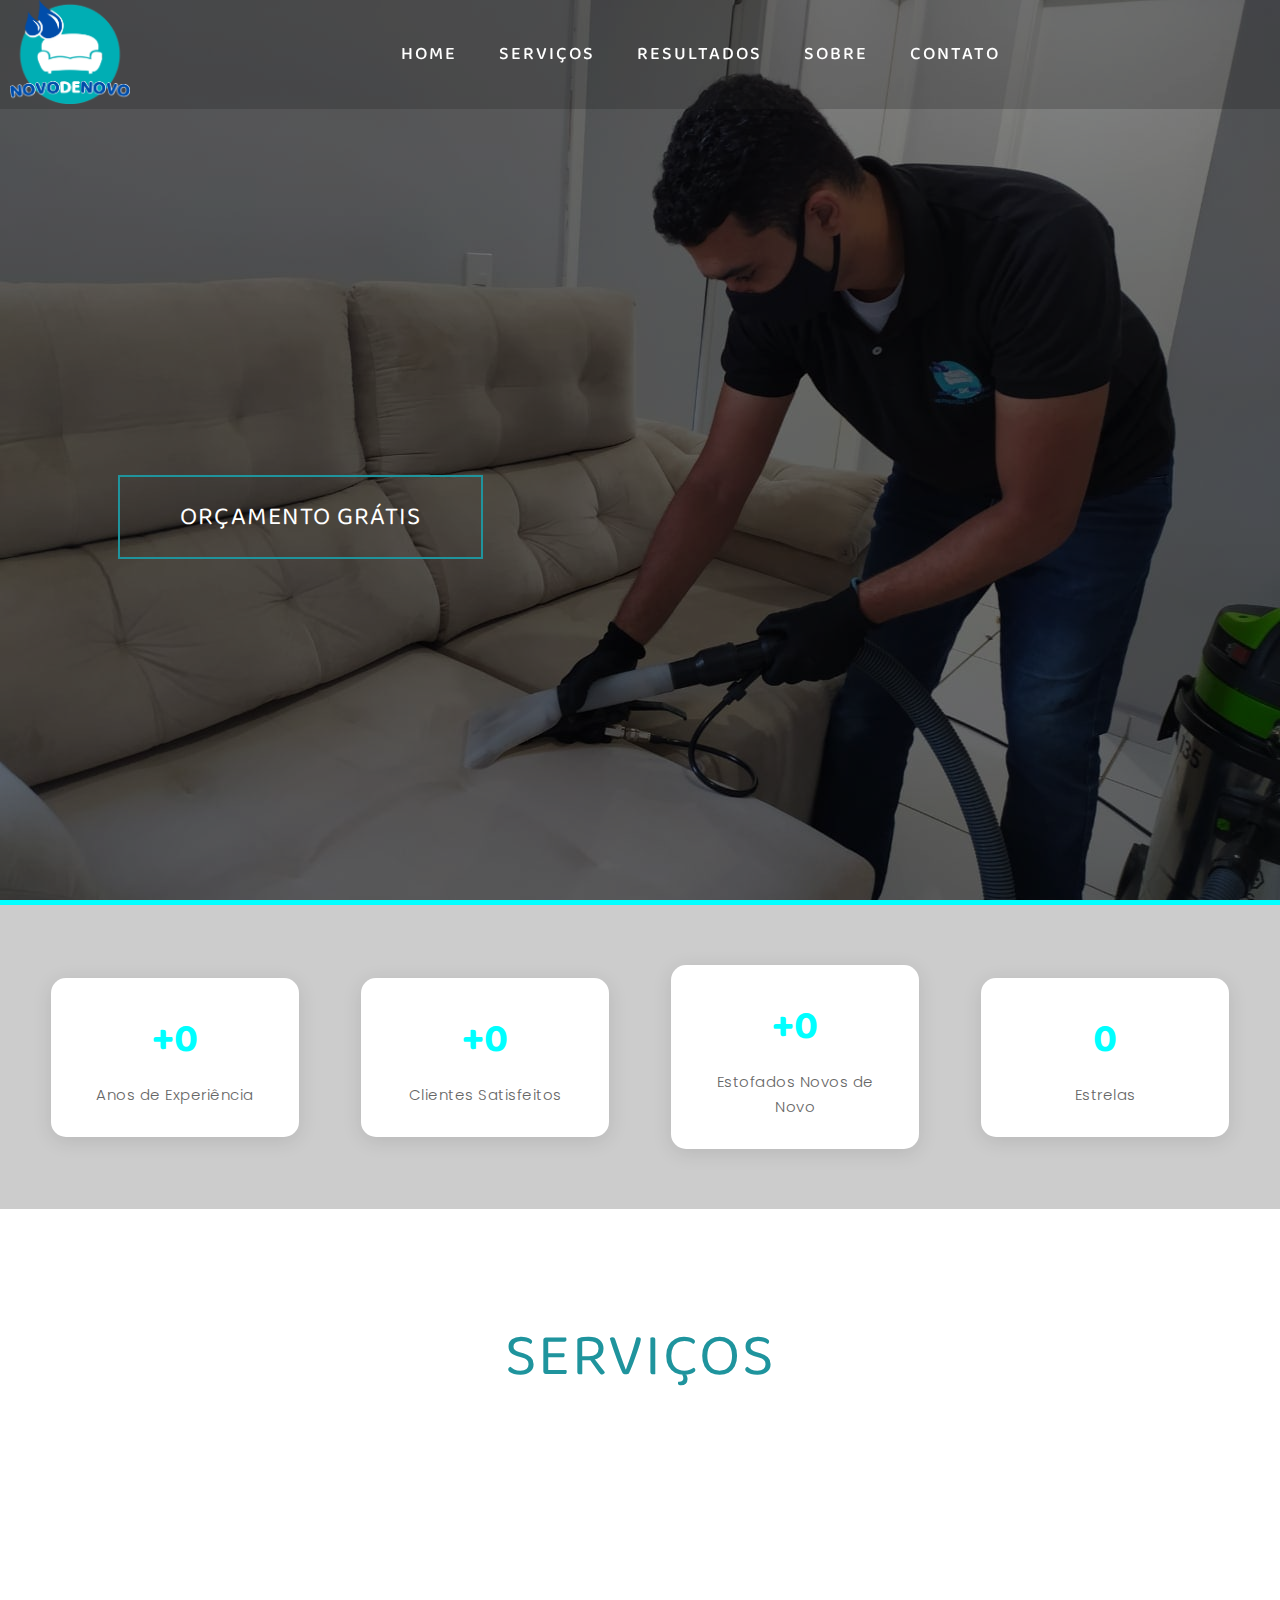
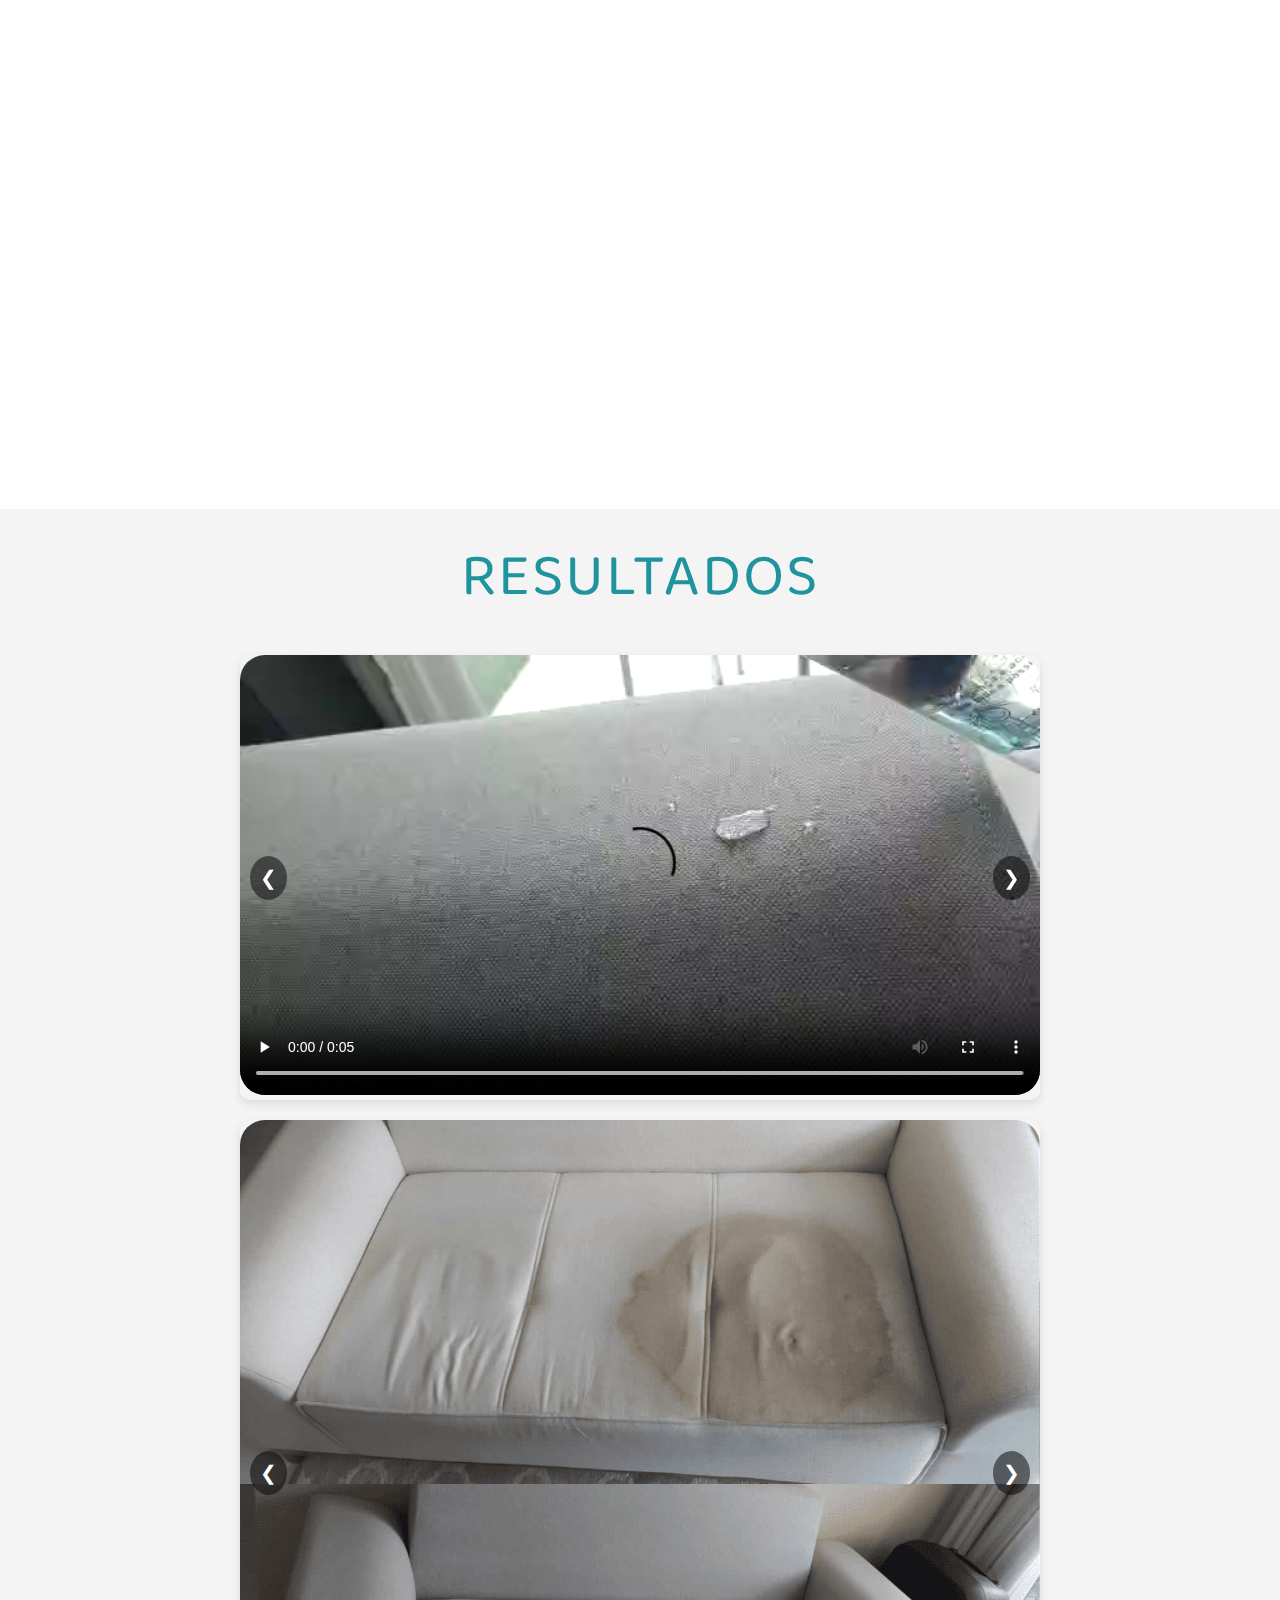
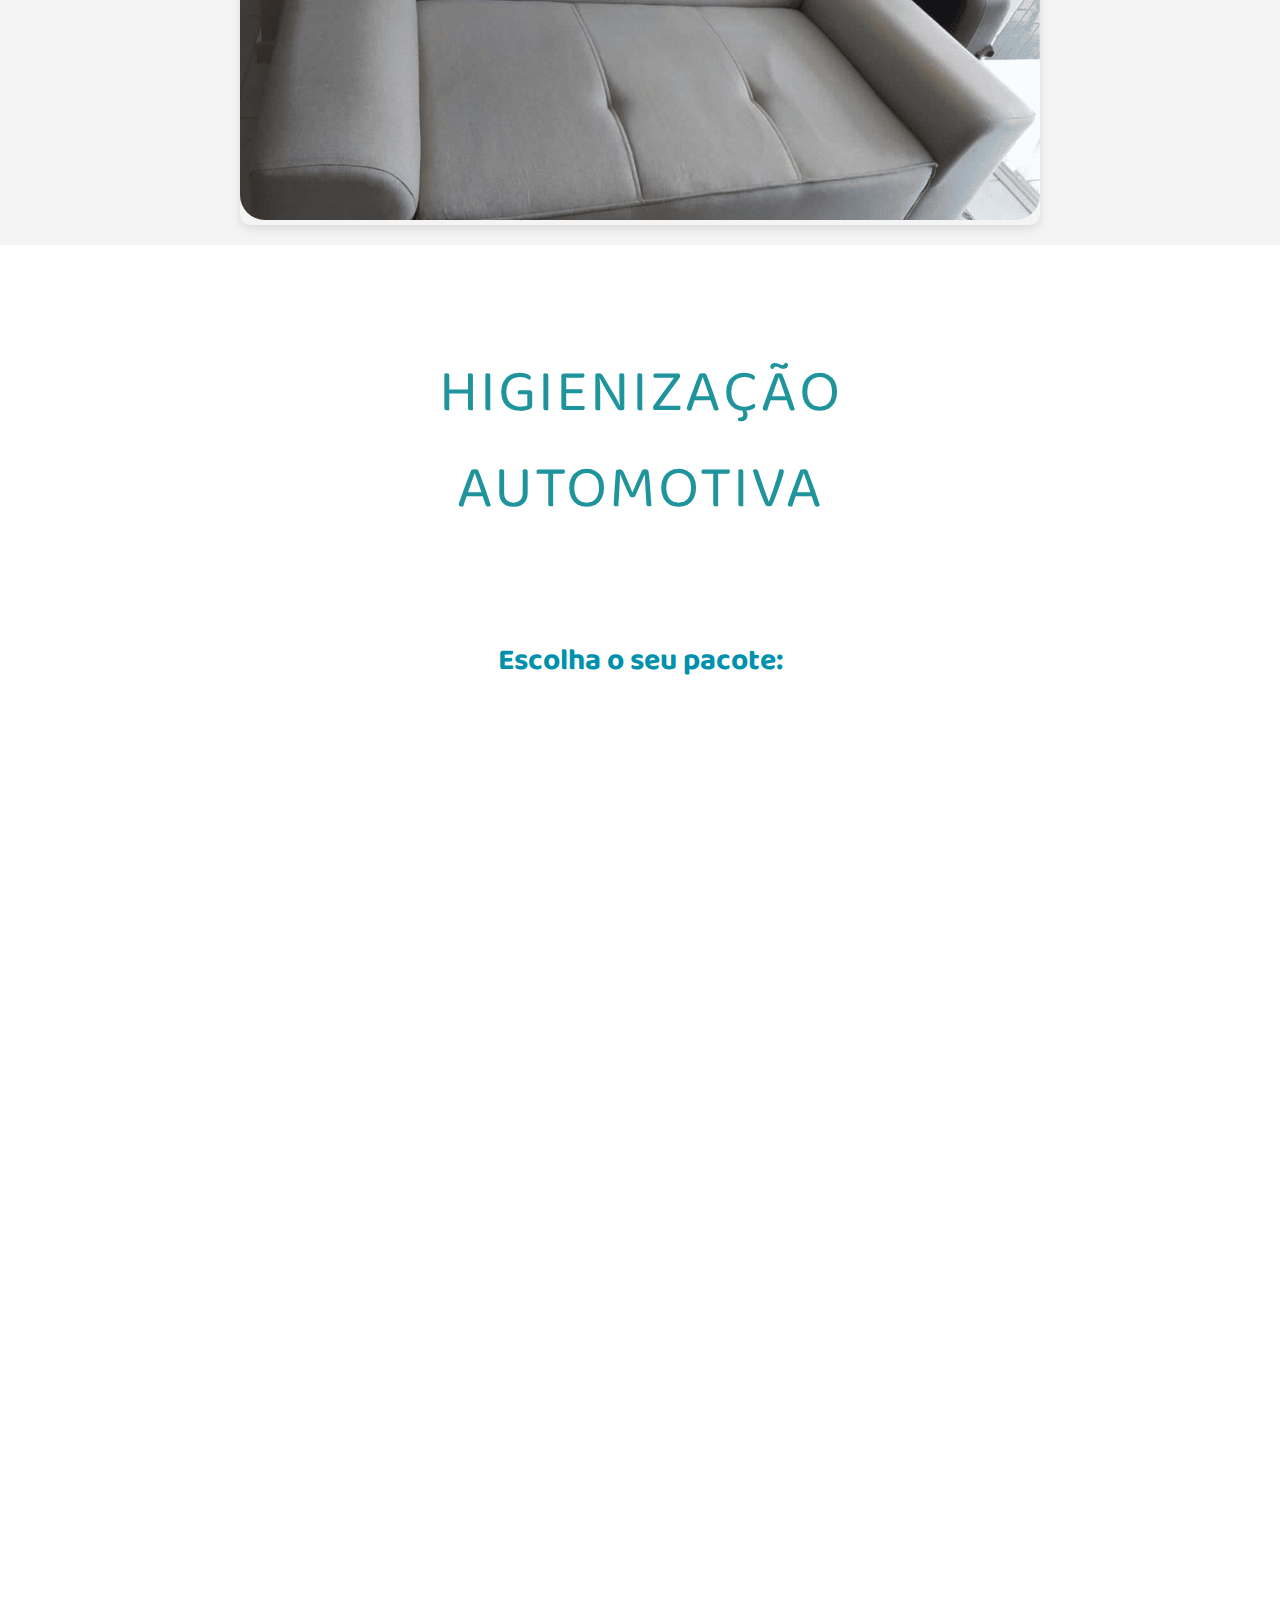
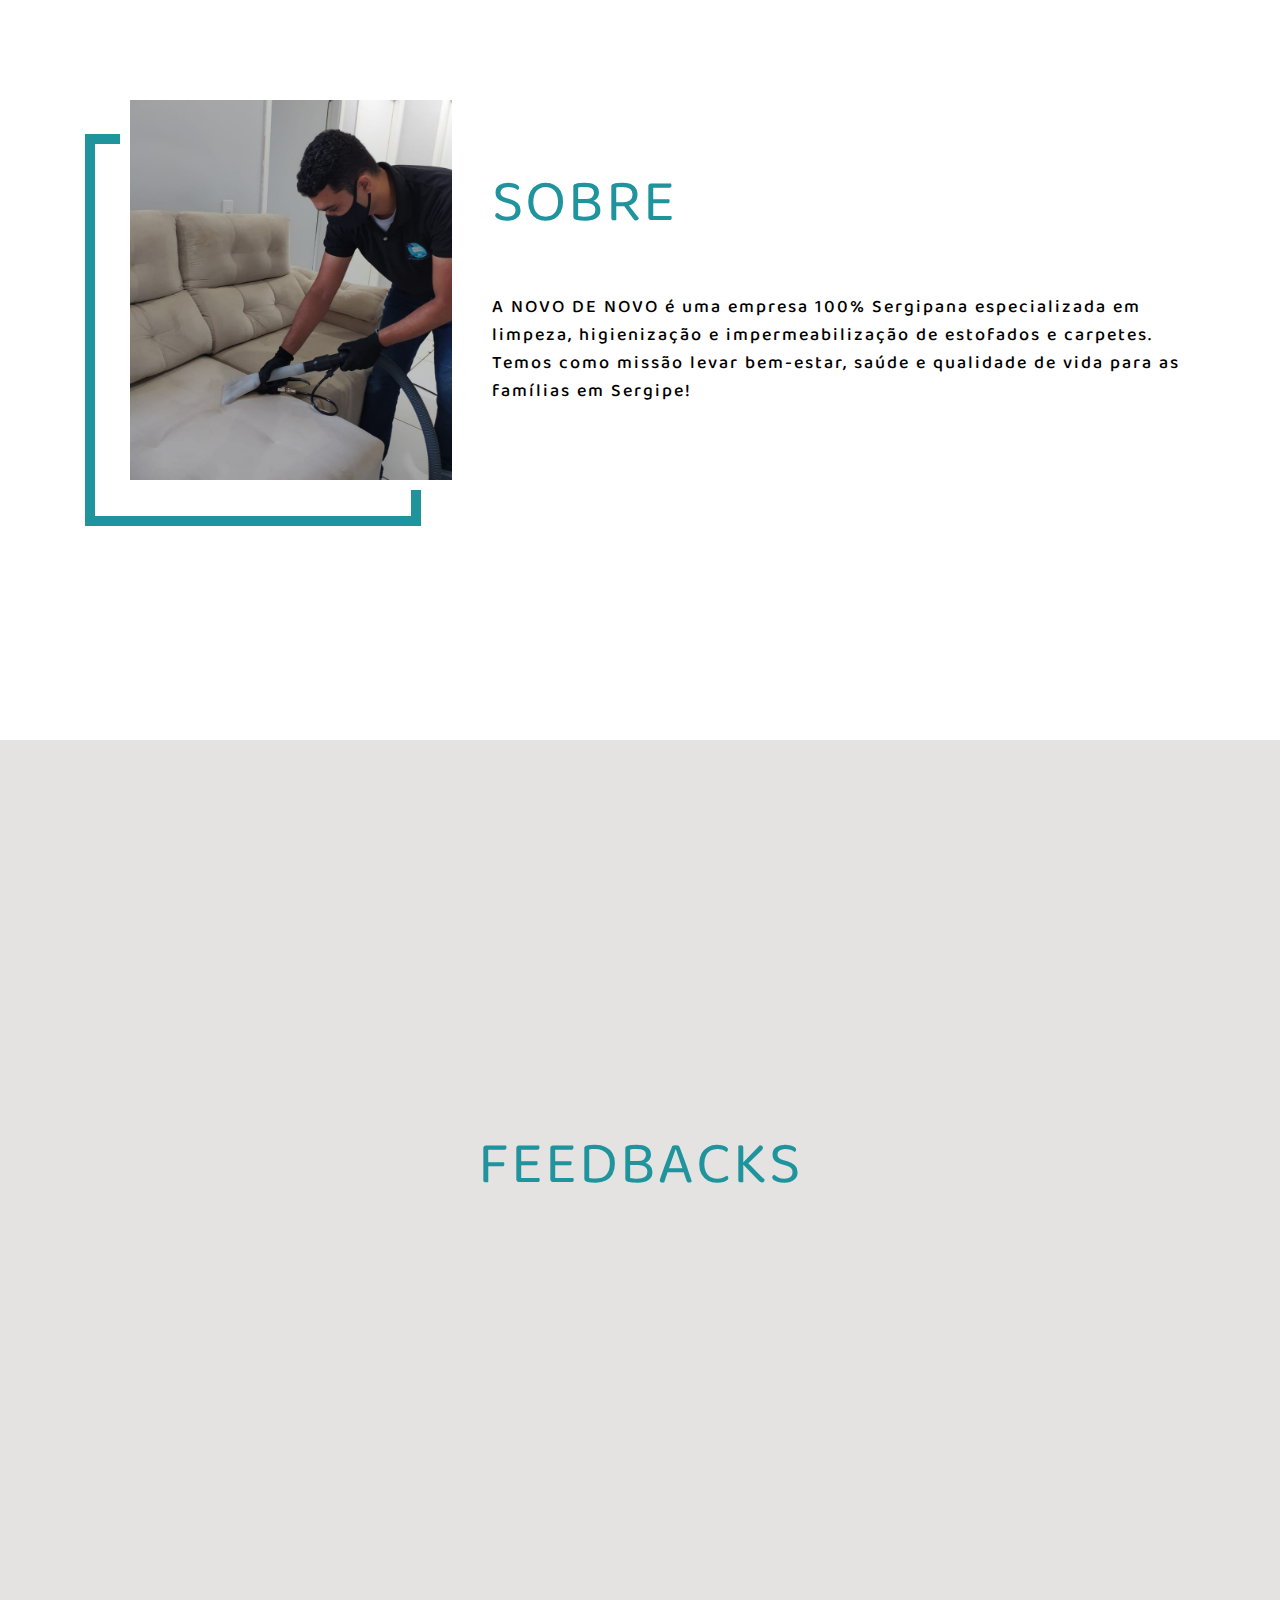
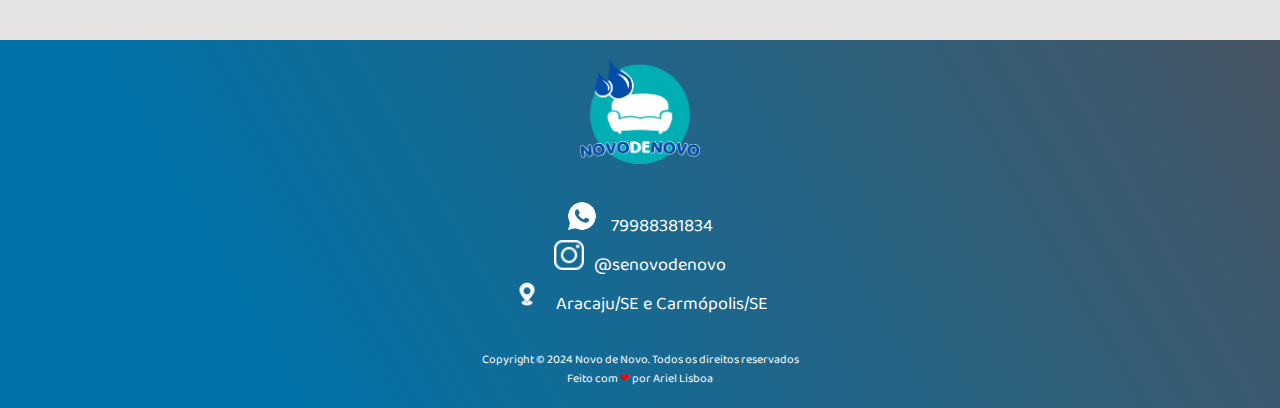
==== commit 25815310: "corrections" ====
--- a/home.html
+++ b/home.html
@@ -286,17 +286,17 @@
       <br>
       <br>
       <div class="social-icons">
-        <a n href="https://api.whatsapp.com/send?phone=5571993302013&text=Ol%C3%A1%2C%20quero%20saber%20mais%20informa%C3%A7%C3%B5es%20sobre%20os%20produtos%20Reis%20dos%20Cereais!"
+        <a n href="https://w.app/uIHXRQ"
           target="_blank">
           <img src="assets/img/whatsapp-icon.png" alt="WhatsApp"> 79988381834</a>
       </div>
       <div class="social-icons">
-        <a href="https://www.instagram.com/senovodenovo/" target="_blank">
+        <a href="https://www.instagram.com/novodenovo_se/" target="_blank">
           <img src="assets/img/instagram-icon.png" alt="Instagram">@senovodenovo</a>
       </div>
 
       <div class="social-icons">
-        <a href="/" target="_blank">
+        <a>
           <img src="assets/img/loc.png" alt="Localization"> Aracaju/SE e Carmópolis/SE</a>
       </div>
     </div>
